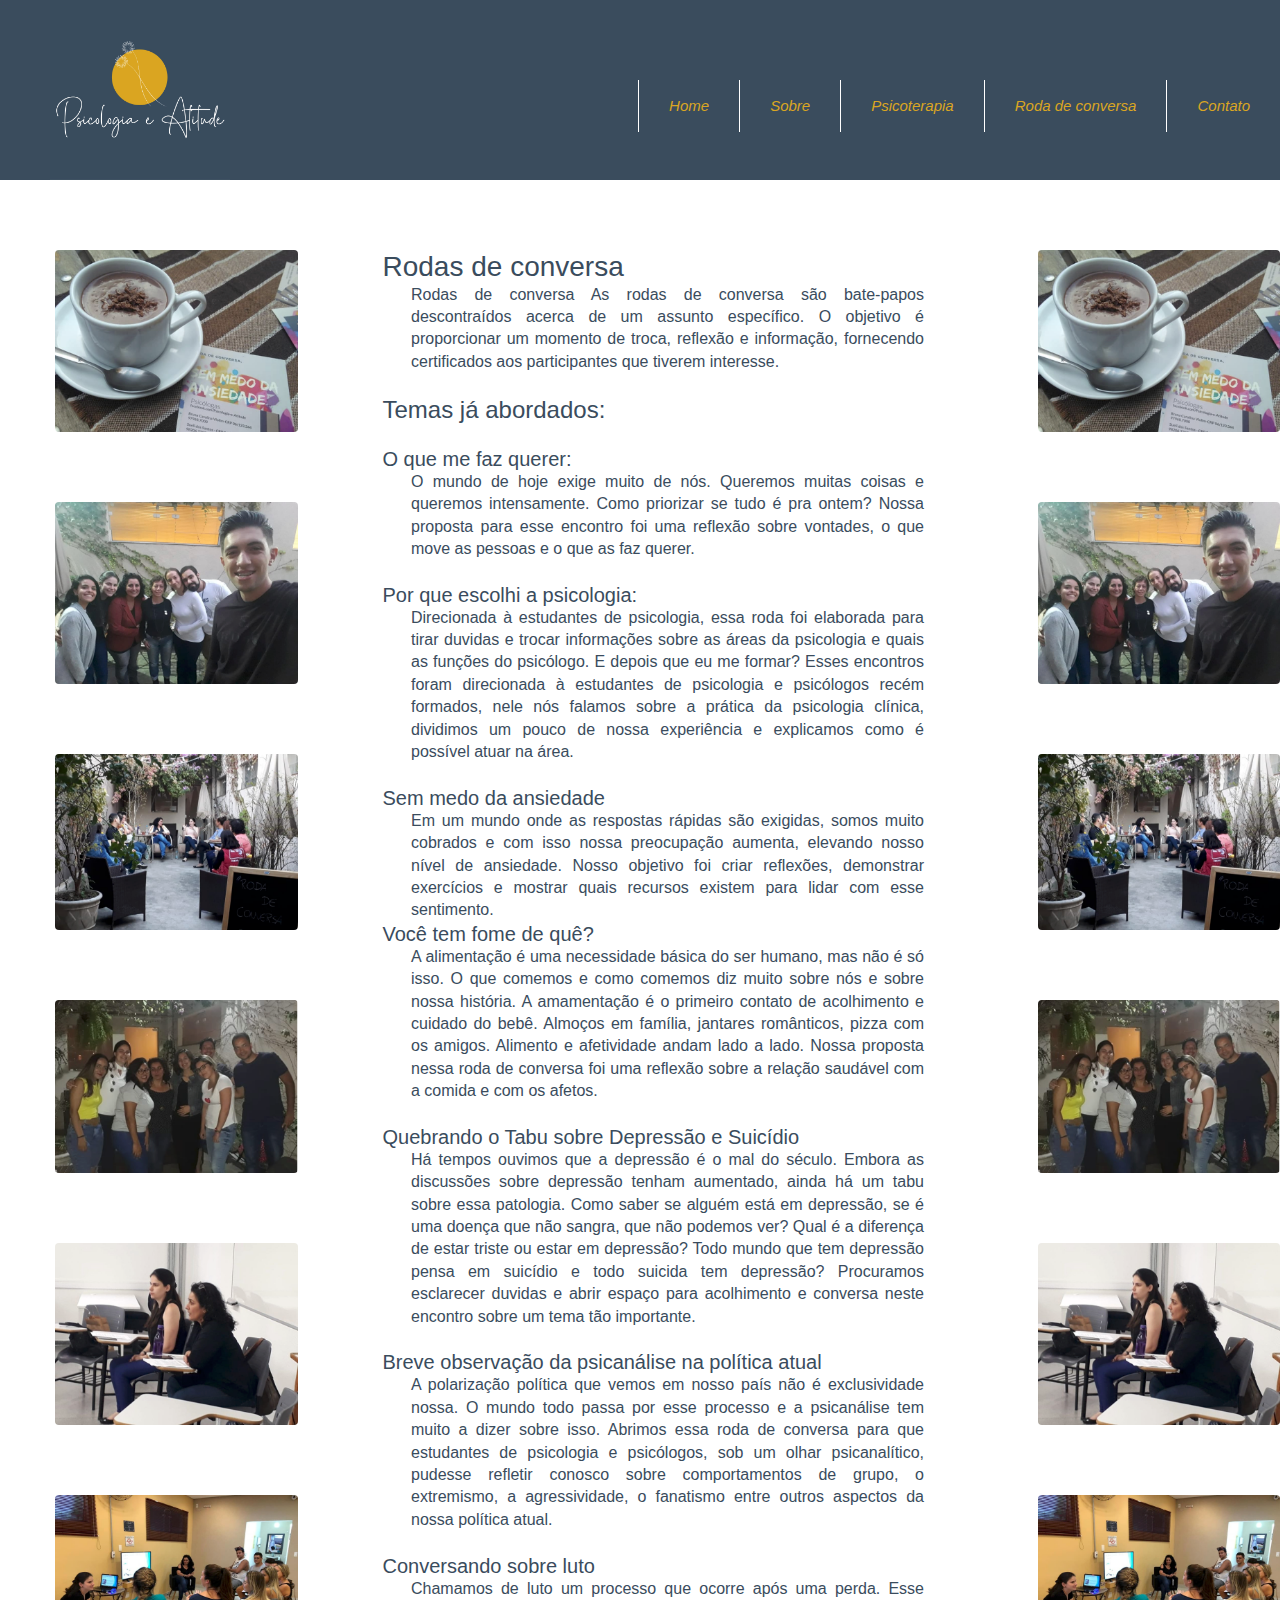
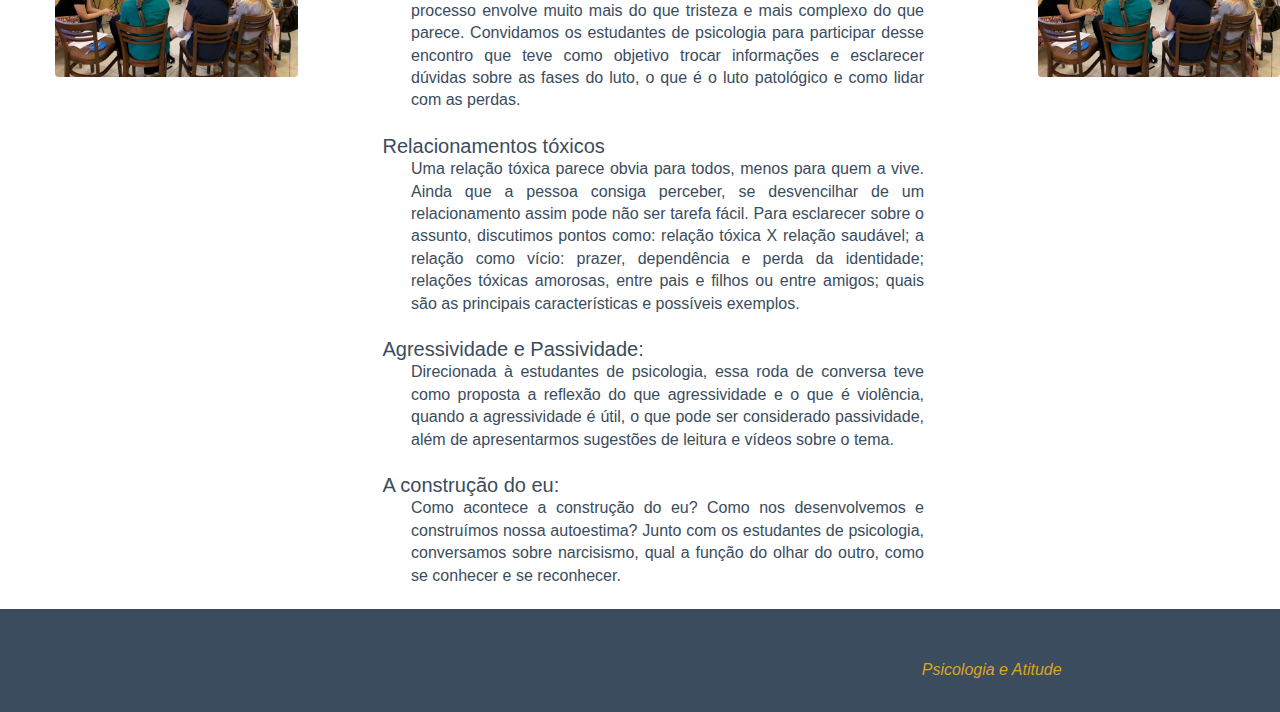
==== roda.html @ 6261dfce "Add files via upload" ====
<!doctype html>
<html lang="pt-br">
  <head>
  
   

    <!-- Bootstrap CSS -->
  
        <meta charset="utf-8">
  <meta name="viewport" content="width=device-width, initial-scale=1">
  <link rel="stylesheet" href="https://maxcdn.bootstrapcdn.com/bootstrap/4.5.0/css/bootstrap.min.css">
  <script src="https://ajax.googleapis.com/ajax/libs/jquery/3.5.1/jquery.min.js"></script>
  <script src="https://cdnjs.cloudflare.com/ajax/libs/popper.js/1.16.0/umd/popper.min.js"></script>
  <script src="https://maxcdn.bootstrapcdn.com/bootstrap/4.5.0/js/bootstrap.min.js"></script>
  <link rel="stylesheet" href="https://use.fontawesome.com/releases/v5.7.0/css/all.css" integrity="sha384-lZN37f5QGtY3VHgisS14W3ExzMWZxybE1SJSEsQp9S+oqd12jhcu+A56Ebc1zFSJ" crossorigin="anonymous">

  
    <!-- jQuery first, then Popper.js, then Bootstrap JS -->
    <script src="https://code.jquery.com/jquery-3.3.1.slim.min.js" integrity="sha384-q8i/X+965DzO0rT7abK41JStQIAqVgRVzpbzo5smXKp4YfRvH+8abtTE1Pi6jizo" crossorigin="anonymous"></script>
    <script src="https://cdnjs.cloudflare.com/ajax/libs/popper.js/1.14.7/umd/popper.min.js" integrity="sha384-UO2eT0CpHqdSJQ6hJty5KVphtPhzWj9WO1clHTMGa3JDZwrnQq4sF86dIHNDz0W1" crossorigin="anonymous"></script>
    <script src="https://stackpath.bootstrapcdn.com/bootstrap/4.3.1/js/bootstrap.min.js" integrity="sha384-JjSmVgyd0p3pXB1rRibZUAYoIIy6OrQ6VrjIEaFf/nJGzIxFDsf4x0xIM+B07jRM" crossorigin="anonymous"></script>

    <link rel="stylesheet" type="text/css" href="estilo.css">
       <link rel="stylesheet" href="css/styles.css">
    <!--[if lt IE 9]>
      <script src="http://html5shim.googlecode.com/svn/trunk/html5.js"></script>
      <link rel="stylesheet" href="css/ie.css">
    <![endif]-->
    <script src="js/responsive-nav.js"></script>

    <title>Psicologia e Atitude</title>
  </head>
  <body>
 

      <!-- cabeçalho -->


    <header>
        <a href="#home" class="logo" data-scroll style="padding-left: 50px;"><img src="img/logo.jpeg" height="180px;"></a>
      <nav class="nav-collapse" style="padding-top: 80px;">
        <ul>
          <li class="menu-item active"><a href="index.html" data-scroll>Home</a></li>
          <li class="menu-item"><a href="sobre.html" data-scroll>Sobre</a></li>
          <li class="menu-item"><a href="psicoterapia.html" data-scroll>Psicoterapia</a></li>
          <li class="menu-item"><a href="roda.html" data-scroll>Roda de conversa</a></li>
          <li class="menu-item"><a href="contato.html" data-scroll>Contato</a></li>
        </ul>
      </nav>
    </header>

    <script src="js/fastclick.js"></script>
    <script src="js/scroll.js"></script>
    <script src="js/fixed-responsive-nav.js"></script>

  <!-- Div painel -->

        <div style="padding-top: 150px;"></div>



 <div class="row">
  <div class="col-sm-3" style="padding-top: 100px; padding-left: 70px;"> <table>
<script type="text/javascript">
<!--
function abrirJanela(pagina, largura, altura) {
// Definindo centro da tela
var esquerda = (screen.width - largura)/2;
var topo = (screen.height - altura)/2;
// Abre a nova janela
minhaJanela = window.open(pagina,'','height=' + altura + ', width=' + largura + ', top=' + topo + ', left=' + esquerda);
}
-->
</script>

  <tr>
    <td><a href="#" onclick="javascript:abrirJanela('img/roda2.jpeg', 1000, 700);"><img src="img/roda2.png" width="100%" class="rounded"></a>
    </td>
  </tr>
   <tr>
    <td style="padding-top: 70px;"><a href="#" onclick="javascript:abrirJanela('img/roda1.jpeg', 1000, 700);"><img src="img/roda1.png" width="100%" class="rounded"></a>
    </td>
  </tr>
   <tr>
    <td style="padding-top: 70px;"><a href="#" onclick="javascript:abrirJanela('img/roda3.jpeg', 1000, 700);"><img src="img/roda3.png" width="100%" class="rounded"></a>
    </td>
  </tr>
   <tr>
    <td style="padding-top: 70px;"><a href="#" onclick="javascript:abrirJanela('img/roda4.jpeg', 1000, 700);"><img src="img/roda4.png" width="100%" class="rounded"></a>
    </td>
  </tr>
  <tr>
    <td style="padding-top: 70px;"><a href="#" onclick="javascript:abrirJanela('img/roda5.jpeg', 1000, 700);"><img src="img/roda5.png" width="100%" class="rounded"></a>
    </td>
  </tr>
  <tr>
    <td style="padding-top: 70px;"><a href="#" onclick="javascript:abrirJanela('img/roda6.jpeg', 1000, 700);"><img src="img/roda6.png" width="100%" class="rounded"></a>
    </td>
  </tr>


</table> </div>

      <!--div central -->
  <div class="col-sm-6" style="padding-top: 100px; padding-left: 70px;"> <h3> Rodas de conversa </h3>
  <p>Rodas de conversa
As rodas de conversa são bate-papos descontraídos acerca de um assunto específico. O objetivo é proporcionar um momento de troca, reflexão e informação, fornecendo certificados aos participantes que tiverem interesse.</p><br>

<p><h4>Temas já abordados:</h4></p><br>

<p><h5>O que me faz querer:</h5></p>
<p>O mundo de hoje exige muito de nós. Queremos muitas coisas e queremos intensamente. Como priorizar se tudo é pra ontem? Nossa proposta para esse encontro foi uma reflexão sobre vontades, o que move as pessoas e o que as faz querer.</p><br>

<p><h5>Por que escolhi a psicologia:</h5></p>
<p>Direcionada à estudantes de psicologia, essa roda foi elaborada para tirar duvidas e trocar informações sobre as áreas da psicologia e quais as funções do psicólogo.
E depois que eu me formar?
Esses encontros foram direcionada à estudantes de psicologia e psicólogos recém formados, nele nós falamos sobre a prática da psicologia clínica, dividimos um pouco de nossa experiência e explicamos como é possível atuar na área.</p><br>

<p><h5>Sem medo da ansiedade</h5></p>
<p>Em um mundo onde as respostas rápidas são exigidas, somos muito cobrados e com isso nossa preocupação aumenta, elevando nosso nível de ansiedade. Nosso objetivo foi criar reflexões, demonstrar exercícios e mostrar quais recursos existem para lidar com esse sentimento.</p>

<p><h5>Você tem fome de quê?</h5></p>
<p>A alimentação é uma necessidade básica do ser humano, mas não é só isso. O que comemos e como comemos diz muito sobre nós e sobre nossa história. A amamentação é o primeiro contato de acolhimento e cuidado do bebê. Almoços em família, jantares românticos, pizza com os amigos. Alimento e afetividade andam lado a lado. Nossa proposta nessa roda de conversa foi uma reflexão sobre a relação saudável com a comida e com os afetos.<p><br>

<p><h5>Quebrando o Tabu sobre Depressão e Suicídio</h5></p>
<p>Há tempos ouvimos que a depressão é o mal do século. Embora as discussões sobre depressão tenham aumentado, ainda há um tabu sobre essa patologia. Como saber se alguém está em depressão, se é uma doença que não sangra, que não podemos ver? Qual é a diferença de estar triste ou estar em depressão? Todo mundo que tem depressão pensa em suicídio e todo suicida tem depressão? Procuramos esclarecer duvidas e abrir espaço para acolhimento e conversa neste encontro sobre um tema tão importante.</p><br>

<p><h5>Breve observação da psicanálise na política atual</h5></p>
<p>A polarização política que vemos em nosso país não é exclusividade nossa. O mundo todo passa por esse processo e a psicanálise tem muito a dizer sobre isso. Abrimos essa roda de conversa para que estudantes de psicologia e psicólogos, sob um olhar psicanalítico, pudesse refletir conosco sobre comportamentos de grupo, o extremismo, a agressividade, o fanatismo entre outros aspectos da nossa política atual.</p><br>

<p><h5>Conversando sobre luto </h5></p>
<p>Chamamos de luto um processo que ocorre após uma perda. Esse processo envolve muito mais do que tristeza e mais complexo do que parece. Convidamos os estudantes de psicologia para participar desse encontro que teve como objetivo trocar informações e esclarecer dúvidas sobre as fases do luto, o que é o luto patológico e como lidar com as perdas. </p><br>

<p><h5>Relacionamentos tóxicos </h5></p>
<p>Uma relação tóxica parece obvia para todos, menos para quem a vive. Ainda que a pessoa consiga perceber, se desvencilhar de um relacionamento assim pode não ser tarefa fácil. Para esclarecer sobre o assunto, discutimos pontos como: relação tóxica X relação saudável; a relação como vício: prazer, dependência e perda da identidade; relações tóxicas amorosas, entre pais e filhos ou entre amigos; quais são as principais características e possíveis exemplos.</p><br>

<p><h5>Agressividade e Passividade:</h5></p>
<p>Direcionada à estudantes de psicologia, essa roda de conversa teve como proposta a reflexão do que agressividade e o que é violência, quando a agressividade é útil, o que pode ser considerado passividade, além de apresentarmos sugestões de leitura e vídeos sobre o tema.</p><br>

<p><h5>A construção do eu:</h5></p>
<p>Como acontece a construção do eu? Como nos desenvolvemos e construímos nossa autoestima? Junto com os estudantes de psicologia, conversamos sobre narcisismo, qual a função do olhar do outro, como se conhecer e se reconhecer. </p><br> </div>

  <div class="col-sm-3" style="padding-top: 100px; padding-left: 70px;"> <table>
  <script type="text/javascript">
<!--
function abrirJanela(pagina, largura, altura) {
// Definindo centro da tela
var esquerda = (screen.width - largura)/2;
var topo = (screen.height - altura)/2;
// Abre a nova janela
minhaJanela = window.open(pagina,'','height=' + altura + ', width=' + largura + ', top=' + topo + ', left=' + esquerda);
}
-->
</script>

  <tr>
    <td><a href="#" onclick="javascript:abrirJanela('img/roda2.jpeg', 1000, 700);"><img src="img/roda2.png" width="100%" class="rounded"></a>
    </td>
  </tr>
   <tr>
    <td style="padding-top: 70px;"><a href="#" onclick="javascript:abrirJanela('img/roda1.jpeg', 1000, 700);"><img src="img/roda1.png" width="100%" class="rounded"></a>
    </td>
  </tr>
   <tr>
    <td style="padding-top: 70px;"><a href="#" onclick="javascript:abrirJanela('img/roda3.jpeg', 1000, 700);"><img src="img/roda3.png" width="100%" class="rounded"></a>
    </td>
  </tr>
   <tr>
    <td style="padding-top: 70px;"><a href="#" onclick="javascript:abrirJanela('img/roda4.jpeg', 1000, 700);"><img src="img/roda4.png" width="100%" class="rounded"></a>
    </td>
  </tr>
  <tr>
    <td style="padding-top: 70px;"><a href="#" onclick="javascript:abrirJanela('img/roda5.jpeg', 1000, 700);"><img src="img/roda5.png" width="100%" class="rounded"></a>
    </td>
  </tr>
  <tr>
    <td style="padding-top: 70px;"><a href="#" onclick="javascript:abrirJanela('img/roda6.jpeg', 1000, 700);"><img src="img/roda6.png" width="100%" class="rounded"></a>
    </td>
  </tr>


</table>  </div>

</div>



<!-- Div Roda Pé  -->

<div class="row" style="background-color: #3a4c5d;">
  <div class="col-sm-1" style="padding-left: 30px;"></div>

 <div class="col-sm-4" style="padding-left: 30px; padding-top: 30px; padding-bottom: 30px; color: #daa622;">
    <div class="row">
      <div class="col-sm-2"> <h1><i class="fab fa-whatsapp"></i></h1></div>
      <div class="col-sm-2"><h1><a href="https://www.instagram.com/psicologia_e_atitude/"><i class="fab fa-instagram"></i></a></h1></div>
      <div class="col-sm-2"><h1><a href="https://www.facebook.com/psicologiaeatitudeoficial/"><i class="fab fa-facebook"></i></a></h1></div>
      <div class="col-sm-2"></div>
      <div class="col-sm-2"></div>
      <div class="col-sm-2"></div>
   </div>  
 </div>

    <div class="col-sm-3" style="padding-left: 30px;"></div>  
     <div class="col-sm-2 d-none d-sm-block" style="padding-left: 30px; text-align: right; padding-top: 50px; padding-bottom: 30px; color: #daa622;"><h8><i>Psicologia e Atitude</i> </h8></div>     
    </div>


  </body>
 
  </html>
---- estilo.css ----
body {
    font-family: helvetiva, sans-serif;
    margin: 0px;
    border: none;
    position: right;
    height: 100%;
  min-height: 100%;

}

  
 p {
  text-align: justify;
 } 



ul {
  list-style-type: none;
   margin: 0px;
    border: none;
 
}

        li {        
  float: right;
  color: #DAa622;
  font-family: "helvetiva", sans-serif;
  padding-right: 20px;
  padding-top: 20px;
  
}

        li a {
            display: block;
            font-family: "helvetiva", sans-serif;
            color: #daa622;
            font-size: 15px;
            text-decoration: none;
            font-style: italic;
        }

        li a:visited{
            color: #daa622;
            text-decoration: none;
            font-size: 15px;
            font-style: italic;

        }

        li a:hover {

            color: white;
            text-decoration: none;
            font-size: 15px;
            font-style: italic;
        }


 }       



@media only screen and (max-width: 768px) {
  /* For mobile phones: */
  [class*="col-"] {
    width: 100%;
  }
}

* {
  box-sizing: border-box;
}



/* The grid: Four equal columns that floats next to each other */
.column {
  float: left;
  width: 25%;
  padding: 10px;
}

/* Style the images inside the grid */
.column img {
  opacity: 0.8; 
  cursor: pointer; 
}

.column img:hover {
  opacity: 1;
}

/* Clear floats after the columns */
.row:after {
  content: "";
  display: table;
  clear: both;
}

/* The expanding image container */
.container {
  position: relative;
  display: none;
}

/* Expanding image text */
#imgtext {
  position: absolute;
  bottom: 15px;
  left: 15px;
  color: white;
  font-size: 20px;
}

/* Closable button inside the expanded image */
.closebtn {
  position: absolute;
  top: 10px;
  right: 15px;
  color: white;
  font-size: 35px;
  cursor: pointer;
}
---- css/styles.css ----
/* =============================================
 *
 *   FIXED RESPONSIVE NAV
 *
 *   (c) 2014 @adtileHQ
 *   http://www.adtile.me
 *   http://twitter.com/adtilehq
 *
 *   Free to use under the MIT License.
 *
 * ============================================= */

body, div,
h1, h2, h3, h4, h5, h6,
p, blockquote, pre, dl, dt, dd, ol, ul, li, hr,
fieldset, form, label, legend, th, td,
article, aside, figure, footer, header, hgroup, menu, nav, section,
summary, hgroup {
  margin: 0;
  padding: 0;
  border: 0;
}


}

a:active {
color: #daa622;

}

a {
  color: #daa622;

}
a:hover {
  color: #daa622;
}

@-webkit-viewport { width: device-width; }
@-moz-viewport { width: device-width; }
@-ms-viewport { width: device-width; }
@-o-viewport { width: device-width; }
@viewport { width: device-width; }


/* ------------------------------------------
  RESPONSIVE NAV STYLES
--------------------------------------------- */

.nav-collapse ul {
  margin: 0;
  padding: 0;
  width: 100%;
  display: block;
  list-style: none;
}

.nav-collapse li {
  width: 100%;
  display: block;
}

.js .nav-collapse {
  clip: rect(0 0 0 0);
  max-height: 0;
  position: absolute;
  display: block;
  overflow: hidden;
  zoom: 1;
}

.nav-collapse.opened {
  max-height: 9999px;
}

.disable-pointer-events {
  pointer-events: none !important;
}

.nav-toggle {
  -webkit-tap-highlight-color: rgba(0,0,0,0);
  -webkit-touch-callout: none;
  -webkit-user-select: none;
  -moz-user-select: none;
  -ms-user-select: none;
  -o-user-select: none;
  user-select: none;
}

@media screen and (min-width: 40em) {
  .js .nav-collapse {
    position: relative;
  }
  .js .nav-collapse.closed {
    max-height: none;
  }
  .nav-toggle {
    display: none;
  }
}


/* ------------------------------------------
  DEMO STYLES
--------------------------------------------- */

body {
  -webkit-text-size-adjust: 100%;
  -ms-text-size-adjust: 100%;
  text-size-adjust: 100%;
  color: #3a4c5d;
  background: #fff;
  font: normal 100%/1.4 sans-serif;
}

section {
  border-bottom: 1px solid #999;
  text-align: center;
  padding: 100px 0 0;
  height: 800px;
  width: 100%;
}

h1 {
  margin-bottom: .5em;
}

p {
  width: 90%;
  margin: 0 auto;
}


/* ------------------------------------------
  FIXED HEADER
--------------------------------------------- */

header {
  background: #3a4c5d;
  position: fixed;
  z-index: 3;
  width: 100%;
  left: 0;
  top: 0;
}

.logo {
  -webkit-tap-highlight-color: rgba(0,0,0,0);
  text-decoration: none;
  font-weight: bold;
  line-height: 55px;
  padding: 0 20px;
  color: #fff;
  float: left;
}


/* ------------------------------------------
  MASK
--------------------------------------------- */

.mask {
  -webkit-transition: opacity 300ms;
  -moz-transition: opacity 300ms;
  transition: opacity 300ms;
  background: rgba(0,0,0, .5);
  visibility: hidden;
  position: fixed;
  opacity: 0;
  z-index: 2;
  bottom: 0;
  right: 0;
  left: 0;
  top: 0;
}

.android .mask {
  -webkit-transition: none;
  transition: none;
}

.js-nav-active .mask {
  visibility: visible;
  opacity: 1;
}

@media screen and (min-width: 40em) {
  .mask {
    display: none !important;
    opacity: 0 !important;
  }
}


/* ------------------------------------------
  NAVIGATION STYLES
--------------------------------------------- */

.fixed {
  position: fixed;
  width: 100%;
  left: 0;
  top: 0;
}

.nav-collapse,
.nav-collapse * {
  -webkit-box-sizing: border-box;
  -moz-box-sizing: border-box;
  box-sizing: border-box;
}

.nav-collapse,
.nav-collapse ul {
  list-style: none;
  width: 100%;
  float: left;
}

@media screen and (min-width: 40em) {
  .nav-collapse {
    float: right;
    width: auto;
  }
}

.nav-collapse li {
  float: left;
  width: 100%;
}

@media screen and (min-width: 40em) {
  .nav-collapse li {
    width: auto;
  }
}

.nav-collapse a {
  -webkit-tap-highlight-color: rgba(0,0,0,0);
  border-top: 1px solid white;
  text-decoration: none;
  background: #3a4c5d;
  padding: 0.7em 1em;
  color: #daa622;
  width: 100%;
  float: left;
}

.nav-collapse a:active,
.nav-collapse .active a {
  background: #3a4c5d;
}

@media screen and (min-width: 40em) {
  .nav-collapse a {
    border-left: 1px solid white;
    padding: 1.02em 2em;
    text-align: center;
    border-top: 0;
    float: left;
    margin: 0;
  }
}

.nav-collapse ul ul a {
  background: #ca3716;
  padding-left: 2em;
}

@media screen and (min-width: 40em) {
  .nav-collapse ul ul a {
    display: none;
  }
}


/* ------------------------------------------
  NAV TOGGLE STYLES
--------------------------------------------- */

@font-face {
  font-family: "responsivenav";
  src:url("../icons/responsivenav.eot");
  src:url("../icons/responsivenav.eot?#iefix") format("embedded-opentype"),
    url("../icons/responsivenav.ttf") format("truetype"),
    url("../icons/responsivenav.woff") format("woff"),
    url("../icons/responsivenav.svg#responsivenav") format("svg");
  font-weight: normal;
  font-style: normal;
}

.nav-toggle {
  -webkit-font-smoothing: antialiased;
  -moz-osx-font-smoothing: grayscale;
  text-decoration: none;
  text-indent: -300px;
  position: relative;
  overflow: hidden;
  width: 60px;
  height: 55px;
  float: right;
}

.nav-toggle:before {
  color: #fff; /* Edit this to change the icon color */
  font: normal 28px/55px "responsivenav"; /* Edit font-size (28px) to change the icon size */
  text-transform: none;
  text-align: center;
  position: absolute;
  content: "\2261"; /* Hamburger icon */
  text-indent: 0;
  speak: none;
  width: 100%;
  left: 0;
  top: 0;
}

.nav-toggle.active:before {
  font-size: 24px;
  content: "\78"; /* Close icon */
}
---- css/ie.css ----
/* ------------------------------------------
  OLD IE STYLES
--------------------------------------------- */

.js .nav-collapse {
  position: relative;
}

.nav-toggle {
  display: none;
}

.nav-collapse {
  float: right;
  width: auto;
}

.nav-collapse li {
  width: auto;
}

.nav-collapse a {
  border-left: 1px solid white;
  padding: 1.02em 2em;
  text-align: center;
  border-top: 0;
  float: left;
  width: auto;
  margin: 0;
}

.nav-collapse .active a {
  background: transparent;
}
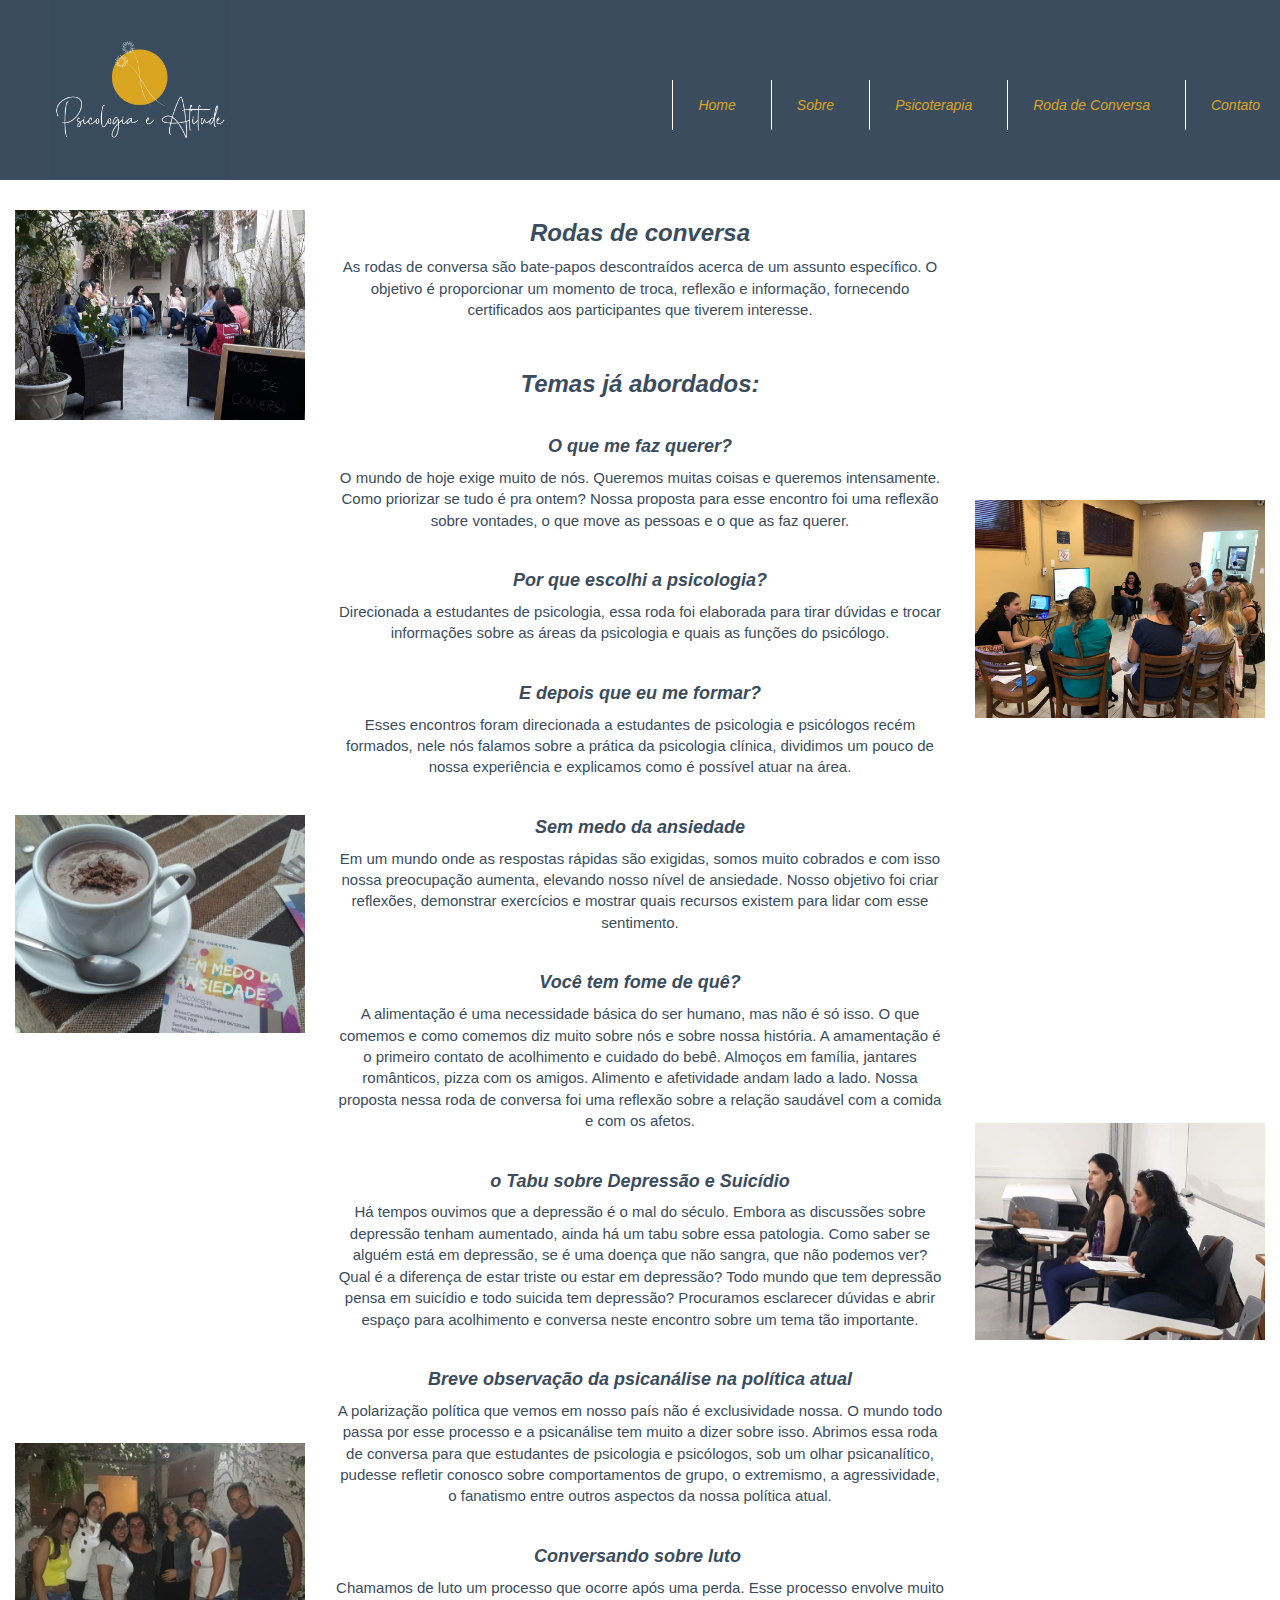
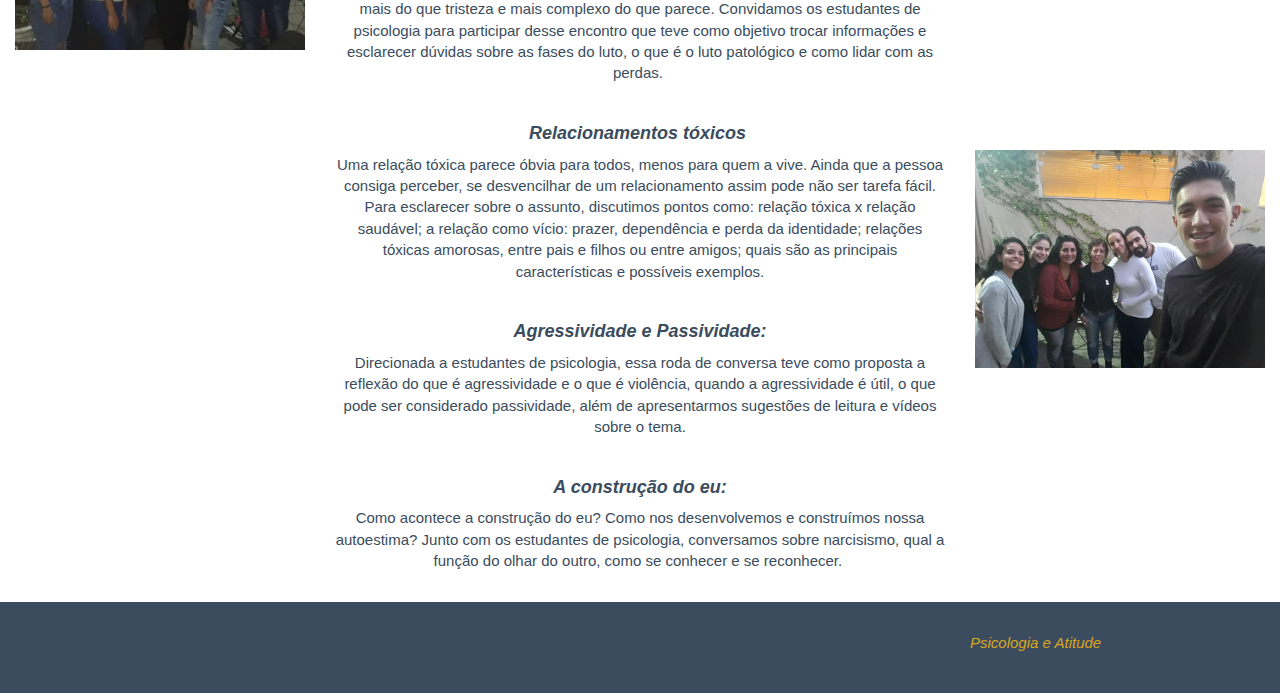
==== commit 36bc782b: "Add files via upload" ====
--- a/roda.html
+++ b/roda.html
@@ -1,211 +1,286 @@
-<!doctype html>
-<html lang="pt-br">
-  <head>
+<!DOCTYPE html>
+<html>
+<head>
+        <meta charset="utf-8">
+        <meta http-equiv=”content-type” content="text/html;" />
+        <meta http-equiv="X-UA-Compatible" content="IE=edge,chrome=1">
+        <meta name="keywords" content="psicologia, psicologo, ansiedade, depressao, transtorno, bipolar, ajuda, adulto, infantil, relacionamento, casamento, namoro, familia, constelaçao familiar" />
+        <title>Psicologia e Atitude</title>
+        <meta name="description" content="">
+        <meta name="viewport" content="width=device-width, initial-scale=1">
+    
+        <!-- BOOTSTRAP -->
+        <link rel="stylesheet" href="https://maxcdn.bootstrapcdn.com/bootstrap/3.3.7/css/bootstrap.min.css" />
+        
+            
+        <!-- ESTILOS PARA ESTA PÁGINA -->
+        <!-- Nesse caso, este estilo é apenas para inserir imagens -->
+        <link rel="stylesheet" href="https://fonts.googleapis.com/icon?family=Material+Icons">
+        <link rel="stylesheet" href="https://use.fontawesome.com/releases/v5.7.0/css/all.css" integrity="sha384-lZN37f5QGtY3VHgisS14W3ExzMWZxybE1SJSEsQp9S+oqd12jhcu+A56Ebc1zFSJ" crossorigin="anonymous">
+        <link rel="stylesheet" href="estilo.css">
+        
+        <!-- JAVASCRIPT E JQUERY -->
+        <script src="https://code.jquery.com/jquery-3.2.1.slim.min.js" integrity="sha384-KJ3o2DKtIkvYIK3UENzmM7KCkRr/rE9/Qpg6aAZGJwFDMVNA/GpGFF93hXpG5KkN" crossorigin="anonymous"></script>
+        <script src="https://cdnjs.cloudflare.com/ajax/libs/popper.js/1.11.0/umd/popper.min.js" integrity="sha384-b/U6ypiBEHpOf/4+1nzFpr53nxSS+GLCkfwBdFNTxtclqqenISfwAzpKaMNFNmj4" crossorigin="anonymous"></script>
+        <script src="https://maxcdn.bootstrapcdn.com/bootstrap/4.0.0-beta/js/bootstrap.min.js" integrity="sha384-h0AbiXch4ZDo7tp9hKZ4TsHbi047NrKGLO3SEJAg45jXxnGIfYzk4Si90RDIqNm1" crossorigin="anonymous"></script>
+    
+        <style>
+          @media(min-width: 400px){
+          .mobile{display: none;}
+          }
+          @media(max-width: 450px) {
+          .galeria{display: none;}
+          .bloco-texto{display: none;}
+          .galeria1{display: none;}
+          }
+        </style>
+    
+      </head>
+
+
+<body>
+    <!-- menu -->
+<nav class="navbar navbar-inverse navbar-fixed-top">
+        <div class="navbar-brand">
+            <a href="index.html"><img src="img/logo.jpeg" style="height: 180px;"></a> 
+        </div>
+    
+
+        <div class="navbar-header">
+            <button type="button" class="navbar-toggle" data-toggle="collapse" data-target="#links-menu" style="color: #daa622;">
+                <i class="material-icons" style="color: white;">menu</i>
+            </button>
+        </div>
+        
+        <nav id="links-menu" class="collapse navbar-collapse">
+            <ul class="nav navbar-nav navbar-right">
+                <li><a href="index.html">Home</a></li>
+                <li><a href="sobre.html">Sobre</a></li>
+                <li><a href="psicoterapia.html">Psicoterapia</a></li>
+                <li><a href="roda.html">Roda de Conversa</a></li>
+                <li><a href="contato.html">Contato</a></li>
+
+            </ul>
+        </nav>
+</nav>
+
+<!-- Principal -->
+<div style="margin-top: 200px;"></div>
+
+<div class="mobile">
+  <div><img src="img/roda.jpeg"></div>
+  <div><h3><strong><i>Rodas de conversa</i></strong></h3>
+                    <p>As rodas de conversa são bate-papos descontraídos acerca de um assunto específico. 
+                      O objetivo é proporcionar um momento de troca, reflexão e informação, fornecendo certificados 
+                      aos participantes que tiverem interesse.</p></div>
+  <div><img src="img/roda2.jpeg"></div>
+  <div><h3><strong><i>Temas já abordados:</i></strong></h3><br>
+                  <h4><strong><i>O que me faz querer?</i></strong></h4>
+                  <p> O mundo de hoje exige muito de nós. Queremos muitas coisas e queremos intensamente. 
+                      Como priorizar se tudo é pra ontem? Nossa proposta para esse encontro foi uma reflexão sobre 
+                      vontades, o que move as pessoas e o que as faz querer.</p><br>
+                  <h4><strong><i>Por que escolhi a psicologia?</i></strong></h4>
+                  <p>Direcionada a estudantes de psicologia, essa roda foi elaborada para tirar dúvidas e 
+                    trocar informações sobre as áreas da psicologia e quais as funções do psicólogo.</p><br></div>
+  <div><img src="img/roda4.jpeg"></div>
+  <div><h4><strong><i>E depois que eu me formar?</i></strong></h4>
+                    <p>Esses encontros foram direcionada a estudantes de psicologia e psicólogos recém 
+                      formados, nele nós falamos sobre a prática da psicologia clínica, dividimos um pouco de
+                      nossa experiência e explicamos como é possível atuar na área.</p><br>
+                    <h4><strong><i>Sem medo da ansiedade</i></strong></h4>
+                    <p>Em um mundo onde as respostas rápidas são exigidas, somos muito cobrados e com isso 
+                      nossa preocupação aumenta, elevando nosso nível de ansiedade. Nosso objetivo foi criar 
+                      reflexões, demonstrar exercícios e mostrar quais recursos existem para lidar com esse sentimento.</p><br></div>
+  <div><img src="img/roda4.jpeg"></div>
+  <div><h4><strong><i>Você tem fome de quê?</i></strong></h4>
+                    <p>A alimentação é uma necessidade básica do ser humano, mas não é só isso. O que comemos e como 
+                        comemos diz muito sobre nós e sobre nossa história. A amamentação é o primeiro contato de acolhimento 
+                        e cuidado do bebê. Almoços em família, jantares românticos, pizza com os amigos. Alimento e afetividade 
+                        andam lado a lado. Nossa proposta nessa roda de conversa foi uma reflexão sobre a relação saudável com a 
+                        comida e com os afetos.</p><br>
+                    <h4><strong><i>o Tabu sobre Depressão e Suicídio</i></strong></h4> 
+                    <p>Há tempos ouvimos que a depressão é o mal do século. Embora as discussões sobre depressão tenham 
+                      aumentado, ainda há um tabu sobre essa patologia. Como saber se alguém está em depressão, se é uma 
+                      doença que não sangra, que não podemos ver? Qual é a diferença de estar triste ou estar em depressão? 
+                      Todo mundo que tem depressão pensa em suicídio e todo suicida tem depressão? Procuramos esclarecer 
+                      dúvidas e abrir espaço para acolhimento e conversa neste encontro sobre um tema tão importante.</p><br></div>
+  <div><img src="img/roda5.jpeg"></div>
+  <div><h4><strong><i>Breve observação da psicanálise na política atual</i></strong></h4>
+                  <p>A polarização política que vemos em nosso país não é exclusividade nossa. O mundo todo passa por 
+                    esse processo e a psicanálise tem muito a dizer sobre isso. Abrimos essa roda de conversa para que 
+                    estudantes de psicologia e psicólogos, sob um olhar psicanalítico, pudesse refletir conosco sobre 
+                    comportamentos de grupo, o extremismo, a agressividade, o fanatismo entre outros aspectos da nossa política atual.</p><br>
+                  <h4><strong><i>Conversando sobre luto </i></strong></h4>
+                  <p>Chamamos de luto um processo que ocorre após uma perda. Esse processo envolve muito mais do que tristeza e 
+                    mais complexo do que parece. Convidamos os estudantes de psicologia para participar desse encontro que teve 
+                    como objetivo trocar informações e esclarecer dúvidas sobre as fases do luto, o que é o luto patológico e como 
+                    lidar com as perdas. </p><br></div>
+  <div><img src="img/roda1.jpeg"></div>
+  <div><h4><strong><i>Relacionamentos tóxicos </i></strong></h4>
+                  <p>Uma relação tóxica parece óbvia para todos, menos para quem a vive. Ainda que a pessoa consiga perceber, 
+                    se desvencilhar de um relacionamento assim pode não ser tarefa fácil. Para esclarecer sobre o assunto, 
+                    discutimos pontos como: relação tóxica x relação saudável; a relação como vício: prazer, dependência e 
+                    perda da identidade; relações tóxicas amorosas, entre pais e filhos ou entre amigos; quais são as principais 
+                    características e possíveis exemplos.</p><br>
+                  <h4><strong><i>Agressividade e Passividade:</i></strong></h4>
+                  <p>Direcionada a estudantes de psicologia, essa roda de conversa teve como proposta a reflexão do que é 
+                    agressividade e o que é violência, quando a agressividade é útil, o que pode ser considerado passividade, 
+                    além de apresentarmos sugestões de leitura e vídeos sobre o tema.</p><br>
+                  <h4><strong><i>A construção do eu:</i></strong></h4>
+                  <p>Como acontece a construção do eu? Como nos desenvolvemos e construímos nossa autoestima? Junto com os 
+                    estudantes de psicologia, conversamos sobre narcisismo, qual a função do olhar do outro, como se conhecer 
+                    e se reconhecer. </p><br></div>
   
-   
-
-    <!-- Bootstrap CSS -->
-  
-        <meta charset="utf-8">
-  <meta name="viewport" content="width=device-width, initial-scale=1">
-  <link rel="stylesheet" href="https://maxcdn.bootstrapcdn.com/bootstrap/4.5.0/css/bootstrap.min.css">
-  <script src="https://ajax.googleapis.com/ajax/libs/jquery/3.5.1/jquery.min.js"></script>
-  <script src="https://cdnjs.cloudflare.com/ajax/libs/popper.js/1.16.0/umd/popper.min.js"></script>
-  <script src="https://maxcdn.bootstrapcdn.com/bootstrap/4.5.0/js/bootstrap.min.js"></script>
-  <link rel="stylesheet" href="https://use.fontawesome.com/releases/v5.7.0/css/all.css" integrity="sha384-lZN37f5QGtY3VHgisS14W3ExzMWZxybE1SJSEsQp9S+oqd12jhcu+A56Ebc1zFSJ" crossorigin="anonymous">
-
-  
-    <!-- jQuery first, then Popper.js, then Bootstrap JS -->
-    <script src="https://code.jquery.com/jquery-3.3.1.slim.min.js" integrity="sha384-q8i/X+965DzO0rT7abK41JStQIAqVgRVzpbzo5smXKp4YfRvH+8abtTE1Pi6jizo" crossorigin="anonymous"></script>
-    <script src="https://cdnjs.cloudflare.com/ajax/libs/popper.js/1.14.7/umd/popper.min.js" integrity="sha384-UO2eT0CpHqdSJQ6hJty5KVphtPhzWj9WO1clHTMGa3JDZwrnQq4sF86dIHNDz0W1" crossorigin="anonymous"></script>
-    <script src="https://stackpath.bootstrapcdn.com/bootstrap/4.3.1/js/bootstrap.min.js" integrity="sha384-JjSmVgyd0p3pXB1rRibZUAYoIIy6OrQ6VrjIEaFf/nJGzIxFDsf4x0xIM+B07jRM" crossorigin="anonymous"></script>
-
-    <link rel="stylesheet" type="text/css" href="estilo.css">
-       <link rel="stylesheet" href="css/styles.css">
-    <!--[if lt IE 9]>
-      <script src="http://html5shim.googlecode.com/svn/trunk/html5.js"></script>
-      <link rel="stylesheet" href="css/ie.css">
-    <![endif]-->
-    <script src="js/responsive-nav.js"></script>
-
-    <title>Psicologia e Atitude</title>
-  </head>
-  <body>
- 
-
-      <!-- cabeçalho -->
-
-
-    <header>
-        <a href="#home" class="logo" data-scroll style="padding-left: 50px;"><img src="img/logo.jpeg" height="180px;"></a>
-      <nav class="nav-collapse" style="padding-top: 80px;">
-        <ul>
-          <li class="menu-item active"><a href="index.html" data-scroll>Home</a></li>
-          <li class="menu-item"><a href="sobre.html" data-scroll>Sobre</a></li>
-          <li class="menu-item"><a href="psicoterapia.html" data-scroll>Psicoterapia</a></li>
-          <li class="menu-item"><a href="roda.html" data-scroll>Roda de conversa</a></li>
-          <li class="menu-item"><a href="contato.html" data-scroll>Contato</a></li>
-        </ul>
-      </nav>
-    </header>
-
-    <script src="js/fastclick.js"></script>
-    <script src="js/scroll.js"></script>
-    <script src="js/fixed-responsive-nav.js"></script>
-
-  <!-- Div painel -->
-
-        <div style="padding-top: 150px;"></div>
-
-
-
- <div class="row">
-  <div class="col-sm-3" style="padding-top: 100px; padding-left: 70px;"> <table>
-<script type="text/javascript">
-<!--
-function abrirJanela(pagina, largura, altura) {
-// Definindo centro da tela
-var esquerda = (screen.width - largura)/2;
-var topo = (screen.height - altura)/2;
-// Abre a nova janela
-minhaJanela = window.open(pagina,'','height=' + altura + ', width=' + largura + ', top=' + topo + ', left=' + esquerda);
-}
--->
-</script>
-
-  <tr>
-    <td><a href="#" onclick="javascript:abrirJanela('img/roda2.jpeg', 1000, 700);"><img src="img/roda2.png" width="100%" class="rounded"></a>
-    </td>
-  </tr>
-   <tr>
-    <td style="padding-top: 70px;"><a href="#" onclick="javascript:abrirJanela('img/roda1.jpeg', 1000, 700);"><img src="img/roda1.png" width="100%" class="rounded"></a>
-    </td>
-  </tr>
-   <tr>
-    <td style="padding-top: 70px;"><a href="#" onclick="javascript:abrirJanela('img/roda3.jpeg', 1000, 700);"><img src="img/roda3.png" width="100%" class="rounded"></a>
-    </td>
-  </tr>
-   <tr>
-    <td style="padding-top: 70px;"><a href="#" onclick="javascript:abrirJanela('img/roda4.jpeg', 1000, 700);"><img src="img/roda4.png" width="100%" class="rounded"></a>
-    </td>
-  </tr>
-  <tr>
-    <td style="padding-top: 70px;"><a href="#" onclick="javascript:abrirJanela('img/roda5.jpeg', 1000, 700);"><img src="img/roda5.png" width="100%" class="rounded"></a>
-    </td>
-  </tr>
-  <tr>
-    <td style="padding-top: 70px;"><a href="#" onclick="javascript:abrirJanela('img/roda6.jpeg', 1000, 700);"><img src="img/roda6.png" width="100%" class="rounded"></a>
-    </td>
-  </tr>
-
-
-</table> </div>
-
-      <!--div central -->
-  <div class="col-sm-6" style="padding-top: 100px; padding-left: 70px;"> <h3> Rodas de conversa </h3>
-  <p>Rodas de conversa
-As rodas de conversa são bate-papos descontraídos acerca de um assunto específico. O objetivo é proporcionar um momento de troca, reflexão e informação, fornecendo certificados aos participantes que tiverem interesse.</p><br>
-
-<p><h4>Temas já abordados:</h4></p><br>
-
-<p><h5>O que me faz querer:</h5></p>
-<p>O mundo de hoje exige muito de nós. Queremos muitas coisas e queremos intensamente. Como priorizar se tudo é pra ontem? Nossa proposta para esse encontro foi uma reflexão sobre vontades, o que move as pessoas e o que as faz querer.</p><br>
-
-<p><h5>Por que escolhi a psicologia:</h5></p>
-<p>Direcionada à estudantes de psicologia, essa roda foi elaborada para tirar duvidas e trocar informações sobre as áreas da psicologia e quais as funções do psicólogo.
-E depois que eu me formar?
-Esses encontros foram direcionada à estudantes de psicologia e psicólogos recém formados, nele nós falamos sobre a prática da psicologia clínica, dividimos um pouco de nossa experiência e explicamos como é possível atuar na área.</p><br>
-
-<p><h5>Sem medo da ansiedade</h5></p>
-<p>Em um mundo onde as respostas rápidas são exigidas, somos muito cobrados e com isso nossa preocupação aumenta, elevando nosso nível de ansiedade. Nosso objetivo foi criar reflexões, demonstrar exercícios e mostrar quais recursos existem para lidar com esse sentimento.</p>
-
-<p><h5>Você tem fome de quê?</h5></p>
-<p>A alimentação é uma necessidade básica do ser humano, mas não é só isso. O que comemos e como comemos diz muito sobre nós e sobre nossa história. A amamentação é o primeiro contato de acolhimento e cuidado do bebê. Almoços em família, jantares românticos, pizza com os amigos. Alimento e afetividade andam lado a lado. Nossa proposta nessa roda de conversa foi uma reflexão sobre a relação saudável com a comida e com os afetos.<p><br>
-
-<p><h5>Quebrando o Tabu sobre Depressão e Suicídio</h5></p>
-<p>Há tempos ouvimos que a depressão é o mal do século. Embora as discussões sobre depressão tenham aumentado, ainda há um tabu sobre essa patologia. Como saber se alguém está em depressão, se é uma doença que não sangra, que não podemos ver? Qual é a diferença de estar triste ou estar em depressão? Todo mundo que tem depressão pensa em suicídio e todo suicida tem depressão? Procuramos esclarecer duvidas e abrir espaço para acolhimento e conversa neste encontro sobre um tema tão importante.</p><br>
-
-<p><h5>Breve observação da psicanálise na política atual</h5></p>
-<p>A polarização política que vemos em nosso país não é exclusividade nossa. O mundo todo passa por esse processo e a psicanálise tem muito a dizer sobre isso. Abrimos essa roda de conversa para que estudantes de psicologia e psicólogos, sob um olhar psicanalítico, pudesse refletir conosco sobre comportamentos de grupo, o extremismo, a agressividade, o fanatismo entre outros aspectos da nossa política atual.</p><br>
-
-<p><h5>Conversando sobre luto </h5></p>
-<p>Chamamos de luto um processo que ocorre após uma perda. Esse processo envolve muito mais do que tristeza e mais complexo do que parece. Convidamos os estudantes de psicologia para participar desse encontro que teve como objetivo trocar informações e esclarecer dúvidas sobre as fases do luto, o que é o luto patológico e como lidar com as perdas. </p><br>
-
-<p><h5>Relacionamentos tóxicos </h5></p>
-<p>Uma relação tóxica parece obvia para todos, menos para quem a vive. Ainda que a pessoa consiga perceber, se desvencilhar de um relacionamento assim pode não ser tarefa fácil. Para esclarecer sobre o assunto, discutimos pontos como: relação tóxica X relação saudável; a relação como vício: prazer, dependência e perda da identidade; relações tóxicas amorosas, entre pais e filhos ou entre amigos; quais são as principais características e possíveis exemplos.</p><br>
-
-<p><h5>Agressividade e Passividade:</h5></p>
-<p>Direcionada à estudantes de psicologia, essa roda de conversa teve como proposta a reflexão do que agressividade e o que é violência, quando a agressividade é útil, o que pode ser considerado passividade, além de apresentarmos sugestões de leitura e vídeos sobre o tema.</p><br>
-
-<p><h5>A construção do eu:</h5></p>
-<p>Como acontece a construção do eu? Como nos desenvolvemos e construímos nossa autoestima? Junto com os estudantes de psicologia, conversamos sobre narcisismo, qual a função do olhar do outro, como se conhecer e se reconhecer. </p><br> </div>
-
-  <div class="col-sm-3" style="padding-top: 100px; padding-left: 70px;"> <table>
-  <script type="text/javascript">
-<!--
-function abrirJanela(pagina, largura, altura) {
-// Definindo centro da tela
-var esquerda = (screen.width - largura)/2;
-var topo = (screen.height - altura)/2;
-// Abre a nova janela
-minhaJanela = window.open(pagina,'','height=' + altura + ', width=' + largura + ', top=' + topo + ', left=' + esquerda);
-}
--->
-</script>
-
-  <tr>
-    <td><a href="#" onclick="javascript:abrirJanela('img/roda2.jpeg', 1000, 700);"><img src="img/roda2.png" width="100%" class="rounded"></a>
-    </td>
-  </tr>
-   <tr>
-    <td style="padding-top: 70px;"><a href="#" onclick="javascript:abrirJanela('img/roda1.jpeg', 1000, 700);"><img src="img/roda1.png" width="100%" class="rounded"></a>
-    </td>
-  </tr>
-   <tr>
-    <td style="padding-top: 70px;"><a href="#" onclick="javascript:abrirJanela('img/roda3.jpeg', 1000, 700);"><img src="img/roda3.png" width="100%" class="rounded"></a>
-    </td>
-  </tr>
-   <tr>
-    <td style="padding-top: 70px;"><a href="#" onclick="javascript:abrirJanela('img/roda4.jpeg', 1000, 700);"><img src="img/roda4.png" width="100%" class="rounded"></a>
-    </td>
-  </tr>
-  <tr>
-    <td style="padding-top: 70px;"><a href="#" onclick="javascript:abrirJanela('img/roda5.jpeg', 1000, 700);"><img src="img/roda5.png" width="100%" class="rounded"></a>
-    </td>
-  </tr>
-  <tr>
-    <td style="padding-top: 70px;"><a href="#" onclick="javascript:abrirJanela('img/roda6.jpeg', 1000, 700);"><img src="img/roda6.png" width="100%" class="rounded"></a>
-    </td>
-  </tr>
-
-
-</table>  </div>
-
 </div>
 
-
-
-<!-- Div Roda Pé  -->
-
-<div class="row" style="background-color: #3a4c5d;">
-  <div class="col-sm-1" style="padding-left: 30px;"></div>
-
- <div class="col-sm-4" style="padding-left: 30px; padding-top: 30px; padding-bottom: 30px; color: #daa622;">
-    <div class="row">
-      <div class="col-sm-2"> <h1><i class="fab fa-whatsapp"></i></h1></div>
-      <div class="col-sm-2"><h1><a href="https://www.instagram.com/psicologia_e_atitude/"><i class="fab fa-instagram"></i></a></h1></div>
-      <div class="col-sm-2"><h1><a href="https://www.facebook.com/psicologiaeatitudeoficial/"><i class="fab fa-facebook"></i></a></h1></div>
-      <div class="col-sm-2"></div>
-      <div class="col-sm-2"></div>
-      <div class="col-sm-2"></div>
-   </div>  
- </div>
-
-    <div class="col-sm-3" style="padding-left: 30px;"></div>  
-     <div class="col-sm-2 d-none d-sm-block" style="padding-left: 30px; text-align: right; padding-top: 50px; padding-bottom: 30px; color: #daa622;"><h8><i>Psicologia e Atitude</i> </h8></div>     
+<div class="container" id="container-roda">
+  <div class="row">
+    <div id="galeria" class="col-md-3"><table class="galeria">
+        <tr>
+          <td>
+            <img src="img/roda.jpeg" width="100%;" style="padding-bottom: 30px; padding-top: 10px;">
+          </td>
+        </tr>
+         <tr>
+          <td style="padding-bottom: 165px; padding-top: 150px;">
+            
+          </td>
+        </tr>
+        <tr>
+          <td>
+            <img src="img/roda2.png" width="100%;" style="padding-bottom: 30px; padding-top: 50px;">
+          </td>
+        </tr>
+         <tr>
+          <td style="padding-bottom: 120px; padding-top: 180px;">
+           
+          </td>
+        </tr>
+         <tr>
+          <td>
+            <img src="img/roda4.jpeg" width="100%;" style="padding-bottom: 15px; padding-top: 80px;">
+          </td>
+        </tr>
+         <tr>
+          <td style="padding-bottom: 180px; padding-top: 180px;">
+          
+          </td>
+        </tr>
+         <tr>
+          <td>
+        <p style="padding-top: 10px;"></p>
+          </td>
+        </tr>
+       </table> 
     </div>
-
-
-  </body>
- 
-  </html>+    <div class="col-md-6 col-sm-12 col-xs-12"> <div class="galeria"><h3><strong><i>Rodas de conversa</i></strong></h3>
+        <p>As rodas de conversa são bate-papos descontraídos acerca de um assunto específico. 
+          O objetivo é proporcionar um momento de troca, reflexão e informação, fornecendo certificados 
+          aos participantes que tiverem interesse.</p><br>
+        <h3><strong><i>Temas já abordados:</i></strong></h3><br>
+        <h4><strong><i>O que me faz querer?</i></strong></h4>
+        <p> O mundo de hoje exige muito de nós. Queremos muitas coisas e queremos intensamente. 
+        Como priorizar se tudo é pra ontem? Nossa proposta para esse encontro foi uma reflexão sobre 
+        vontades, o que move as pessoas e o que as faz querer.</p><br>
+        <h4><strong><i>Por que escolhi a psicologia?</i></strong></h4>
+        <p>Direcionada a estudantes de psicologia, essa roda foi elaborada para tirar dúvidas e 
+        trocar informações sobre as áreas da psicologia e quais as funções do psicólogo.</p><br>
+        <h4><strong><i>E depois que eu me formar?</i></strong></h4>
+        <p>Esses encontros foram direcionada a estudantes de psicologia e psicólogos recém 
+          formados, nele nós falamos sobre a prática da psicologia clínica, dividimos um pouco de
+          nossa experiência e explicamos como é possível atuar na área.</p><br>
+        <h4><strong><i>Sem medo da ansiedade</i></strong></h4>
+        <p>Em um mundo onde as respostas rápidas são exigidas, somos muito cobrados e com isso 
+          nossa preocupação aumenta, elevando nosso nível de ansiedade. Nosso objetivo foi criar 
+          reflexões, demonstrar exercícios e mostrar quais recursos existem para lidar com esse sentimento.</p><br>
+        <h4><strong><i>Você tem fome de quê?</i></strong></h4>
+        <p>A alimentação é uma necessidade básica do ser humano, mas não é só isso. O que comemos e como 
+          comemos diz muito sobre nós e sobre nossa história. A amamentação é o primeiro contato de acolhimento 
+          e cuidado do bebê. Almoços em família, jantares românticos, pizza com os amigos. Alimento e afetividade 
+          andam lado a lado. Nossa proposta nessa roda de conversa foi uma reflexão sobre a relação saudável com a 
+          comida e com os afetos.</p><br>
+        <h4><strong><i>o Tabu sobre Depressão e Suicídio</i></strong></h4> 
+        <p>Há tempos ouvimos que a depressão é o mal do século. Embora as discussões sobre depressão tenham 
+          aumentado, ainda há um tabu sobre essa patologia. Como saber se alguém está em depressão, se é uma 
+          doença que não sangra, que não podemos ver? Qual é a diferença de estar triste ou estar em depressão? 
+          Todo mundo que tem depressão pensa em suicídio e todo suicida tem depressão? Procuramos esclarecer 
+          dúvidas e abrir espaço para acolhimento e conversa neste encontro sobre um tema tão importante.</p><br>
+        <h4><strong><i>Breve observação da psicanálise na política atual</i></strong></h4>
+        <p>A polarização política que vemos em nosso país não é exclusividade nossa. O mundo todo passa por 
+          esse processo e a psicanálise tem muito a dizer sobre isso. Abrimos essa roda de conversa para que 
+          estudantes de psicologia e psicólogos, sob um olhar psicanalítico, pudesse refletir conosco sobre 
+          comportamentos de grupo, o extremismo, a agressividade, o fanatismo entre outros aspectos da nossa política atual.</p><br>
+        <h4><strong><i>Conversando sobre luto </i></strong></h4>
+        <p>Chamamos de luto um processo que ocorre após uma perda. Esse processo envolve muito mais do que tristeza e 
+          mais complexo do que parece. Convidamos os estudantes de psicologia para participar desse encontro que teve 
+          como objetivo trocar informações e esclarecer dúvidas sobre as fases do luto, o que é o luto patológico e como 
+          lidar com as perdas. </p><br>
+        <h4><strong><i>Relacionamentos tóxicos </i></strong></h4>
+        <p>Uma relação tóxica parece óbvia para todos, menos para quem a vive. Ainda que a pessoa consiga perceber, 
+          se desvencilhar de um relacionamento assim pode não ser tarefa fácil. Para esclarecer sobre o assunto, 
+          discutimos pontos como: relação tóxica x relação saudável; a relação como vício: prazer, dependência e 
+          perda da identidade; relações tóxicas amorosas, entre pais e filhos ou entre amigos; quais são as principais 
+          características e possíveis exemplos.</p><br>
+        <h4><strong><i>Agressividade e Passividade:</i></strong></h4>
+        <p>Direcionada a estudantes de psicologia, essa roda de conversa teve como proposta a reflexão do que é 
+          agressividade e o que é violência, quando a agressividade é útil, o que pode ser considerado passividade, 
+          além de apresentarmos sugestões de leitura e vídeos sobre o tema.</p><br>
+        <h4><strong><i>A construção do eu:</i></strong></h4>
+        <p>Como acontece a construção do eu? Como nos desenvolvemos e construímos nossa autoestima? Junto com os 
+          estudantes de psicologia, conversamos sobre narcisismo, qual a função do olhar do outro, como se conhecer 
+          e se reconhecer. </p><br>
+
+        </div>
+    </div>
+
+    <div id="galeria1"  class="col-md-3"><table class="galeria">
+        <tr>
+          <td style="padding-bottom: 100px; padding-top: 150px;">
+         
+          </td>
+        </tr>
+        
+        <tr>
+          <td>
+            <img src="img/roda6.jpeg" width="100%;" style="padding-bottom: 10px; padding-top: 50px;">
+          </td>
+        </tr>
+         <tr>
+          <td style="padding-bottom: 165px; padding-top: 180px;">
+           
+          </td>
+        </tr>
+         <tr>
+          <td>
+            <img src="img/roda5.jpeg" width="100%" style="padding-bottom: 15px; padding-top: 50px;">
+          </td>
+        </tr>
+        <tr>
+          <td style="padding-bottom: 165px; padding-top: 180px;">
+           
+          </td>
+        </tr>
+         <tr>
+          <td>
+           <img src="img/roda1.jpeg" width="100%" style=" padding-top: 50px;">
+          </td>
+        </tr>
+       </table>
+      </div>
+  </div>
+</div>
+
+
+
+
+<!-- Rodapé-->
+        <div class="row" style="background-color: #3a4c5d;">
+            <div class="container">   
+                <div class="col-md-1"><h1><a href="https://www.instagram.com/psicologia_e_atitude/"><i class="fab fa-instagram"></i></a></h1></div>
+                <div class="col-md-1"><h1><a href="https://www.facebook.com/psicologiaeatitudeoficial/"><i class="fab fa-facebook"></i></a></h1></div>
+                <div class="col-md-7"></div>
+                <div class="col-md-3"><p style="color:#daa622; padding: 30px; text-align: left;"><i>Psicologia e Atitude</i></p></div>
+            </div>
+        </div>
+</body>
+</html>--- a/estilo.css
+++ b/estilo.css
@@ -1,126 +1,187 @@
 body {
     font-family: helvetiva, sans-serif;
-    margin: 0px;
+    margin: 0px auto;
     border: none;
     position: right;
     height: 100%;
-  min-height: 100%;
+    min-height: 100%;
 
 }
 
-  
- p {
-  text-align: justify;
- } 
+.navbar {
+    background-color: #3a4c5d;
+    height: 180px;
+    border: none!important;
+}
 
+.navbar-brand{
+    padding-top: 0px;
+    padding-left: 50px;
+}
 
+.navbar-inverse {
+    background-color: #3a4c5d;
+    border: none!important;
+}
 
-ul {
-  list-style-type: none;
-   margin: 0px;
-    border: none;
+.navbar-inverse .navbar-nav > li > a {
+    color: #daa622;
+}
+.navbar-inverse .navbar-nav > li > a:hover,
+.navbar-inverse .navbar-nav > li > a:focus {
+    color: white;
+}
+.navbar-inverse .navbar-nav > .active > a, 
+.navbar-inverse .navbar-nav > .active > a:hover, 
+.navbar-inverse .navbar-nav > .active > a:focus {
+    color: #daa622;
+    background-color: #3a4c5d;
+}
+.navbar-inverse .navbar-nav > .open > a, 
+.navbar-inverse .navbar-nav > .open > a:hover, 
+.navbar-inverse .navbar-nav > .open > a:focus {
+    color: #daa622;
+    background-color: #3a4c5d;
+}
+
+.navbar-inverse .navbar-toggle:focus,.navbar-inverse .navbar-toggle:hover{
+    background-color: #3a4c5d;
+    border:none!important;
+}
+
+.navbar-toggle{
+background-color: #3a4c5d;
+color: white;
+border: none!important;
+}
+
+.navbar-inverse .navbar-toggle .icon-bar {
+background-color: #3a4c5d;
+border:none!important;
+color: white;
+}
+
+ul{
+    list-style-type: none;
+    padding-top: 80px;
+    background-color: #3a4c5d;
+}
+
+li{
+    font-family: "Verdana", sans-serif;
+    font-style: italic;
+    font-size: 14px;
+    border-left: white solid 1px;
+    margin-right: 20px;
+    padding-left: 10px;
  
 }
 
-        li {        
-  float: right;
-  color: #DAa622;
-  font-family: "helvetiva", sans-serif;
-  padding-right: 20px;
-  padding-top: 20px;
-  
+#bloco-texto{
+    text-align: center;
+    color: #3a4c5d;
+    font-family: Verdana, Geneva, Tahoma, sans-serif;
 }
 
-        li a {
-            display: block;
-            font-family: "helvetiva", sans-serif;
-            color: #daa622;
-            font-size: 15px;
-            text-decoration: none;
-            font-style: italic;
-        }
-
-        li a:visited{
-            color: #daa622;
-            text-decoration: none;
-            font-size: 15px;
-            font-style: italic;
-
-        }
-
-        li a:hover {
-
-            color: white;
-            text-decoration: none;
-            font-size: 15px;
-            font-style: italic;
-        }
-
-
- }       
-
-
-
-@media only screen and (max-width: 768px) {
-  /* For mobile phones: */
-  [class*="col-"] {
-    width: 100%;
-  }
+p{
+    color: #3a4c5d;
+    font-size: 15px;
+    font-family: Verdana, Geneva, Tahoma, sans-serif;
+    text-align: center;
 }
 
-* {
-  box-sizing: border-box;
+h3{
+    color: #3a4c5d;
+    text-align: center;
+    font-style: italic;
+
+}
+
+h4{
+    color: #3a4c5d;
+    text-align: center;
+    font-style: italic;
+
+}
+
+h2{
+    color: #3a4c5d;
+    text-align: center;
+    font-style: italic;
+
+}
+
+a {
+    font-family: "Verdana", sans-serif;
+    color: #DAa622;
+    text-decoration: none;
+}
+
+a:visited{
+    color: #DAa622;
+    text-decoration: none;
+  
+
+}
+
+a:hover {
+
+    color: #DAa622;
+    text-decoration: none;
+    
+}
+
+button{
+    color: #DAa622;
+    background-color: #3a4c5d;
+}
+
+label .campo {
+
+    display: inline-block;
+    width: 90px;
+}
+
+#container-roda{
+    width: 100%;
+    margin: 0!important;
+}
+
+#galeria{
+    display: inline;
+}
+
+#galeria1{
+    float: left;
+
+}
+
+#centro{
+    width: 6em;
+    background-color: #3a4c5d;
 }
 
 
 
-/* The grid: Four equal columns that floats next to each other */
-.column {
-  float: left;
-  width: 25%;
-  padding: 10px;
+p.blocktext{
+    margin-left: 0px;
+    margin-right: 0px;
+    width: 15em;
+    text-align: center;
 }
 
-/* Style the images inside the grid */
-.column img {
-  opacity: 0.8; 
-  cursor: pointer; 
+.galeria{
+    display: block;
+ margin-left: 0px;
+ margin-right: 0px;
 }
 
-.column img:hover {
-  opacity: 1;
+.galeria1{
+    display: block;
+ margin-left: 0px;
+ margin-right: 20px;
 }
 
-/* Clear floats after the columns */
-.row:after {
-  content: "";
-  display: table;
-  clear: both;
-}
-
-/* The expanding image container */
-.container {
-  position: relative;
-  display: none;
-}
-
-/* Expanding image text */
-#imgtext {
-  position: absolute;
-  bottom: 15px;
-  left: 15px;
-  color: white;
-  font-size: 20px;
-}
-
-/* Closable button inside the expanded image */
-.closebtn {
-  position: absolute;
-  top: 10px;
-  right: 15px;
-  color: white;
-  font-size: 35px;
-  cursor: pointer;
-}
-
-
+@media (max-width: 380px) {
+    .galeria{display: none;}
+}